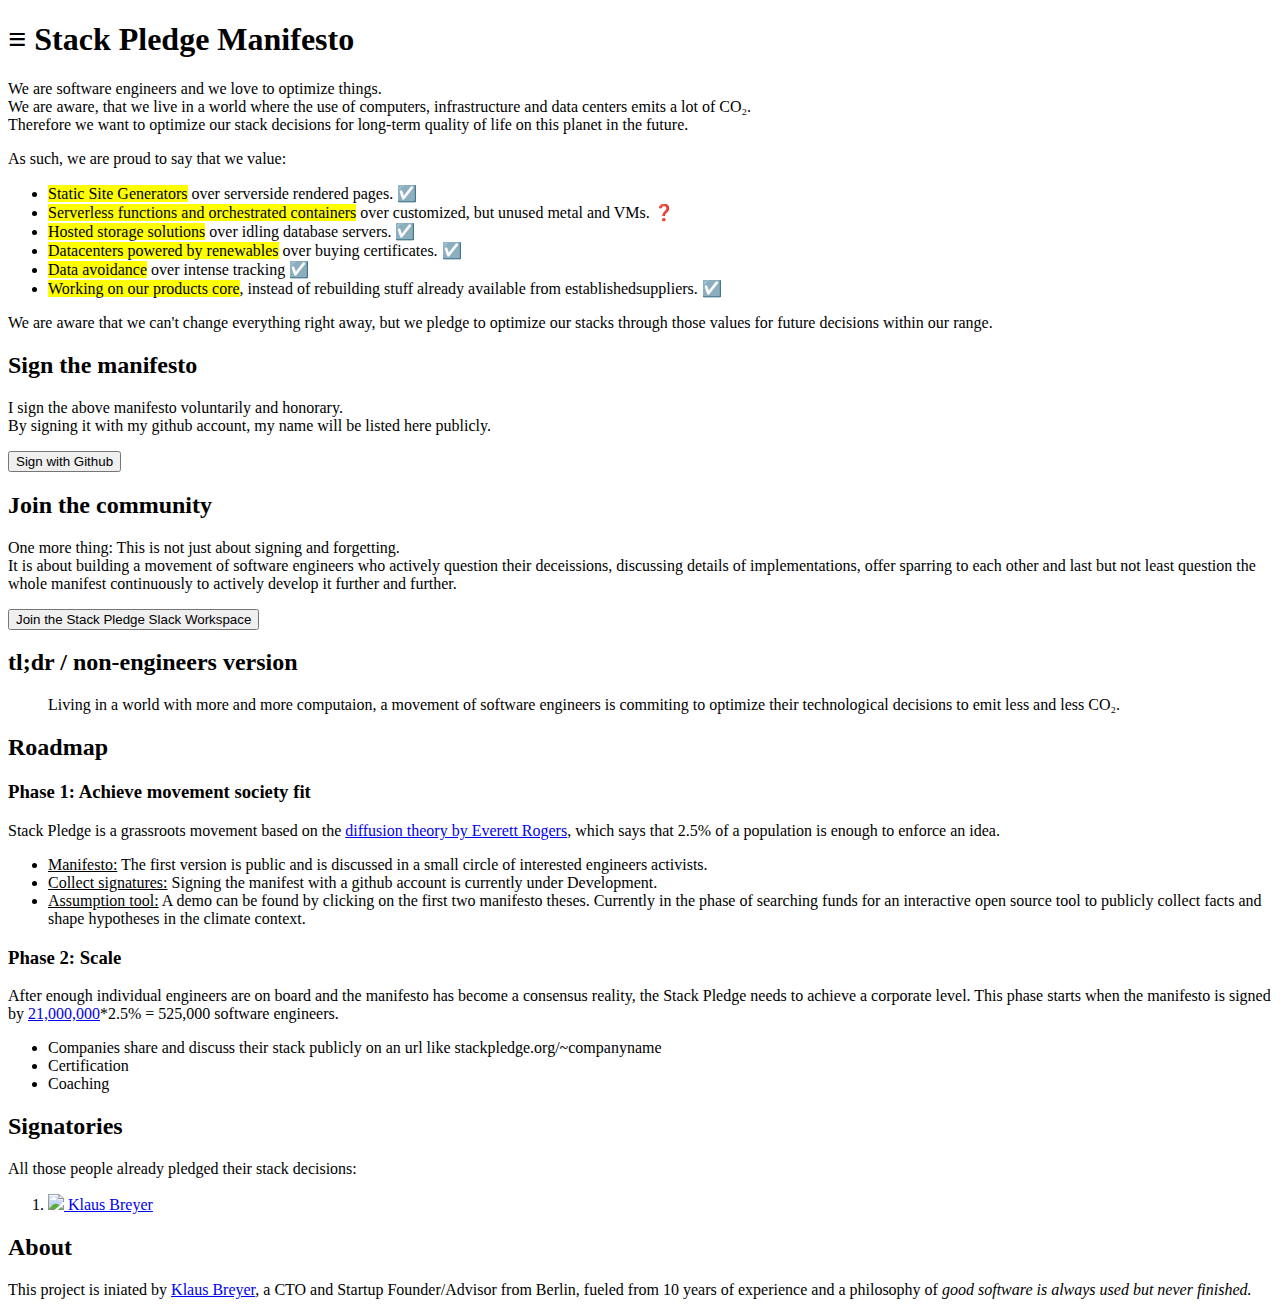
==== index.html @ d1469dd9 "version  without assumption links" ====
<!DOCTYPE html>
<html lang="en">

<head>
    <meta charset="UTF-8" />
    <meta name="viewport" content="width=device-width, initial-scale=1.0">
    <title>Stack Pledge Manifesto</title>
    <link rel="stylesheet" href="lib/water.css/dark.min.css" />
    <link rel="stylesheet" href="index.css" />
    <!-- <link rel="icon" type="image/x-icon" href="/img/favicon.png" /> -->
</head>

<body>

    <h1><span class="logo">≡</span> Stack Pledge Manifesto</h1>
    <p>
        We are software engineers and we love to optimize things.<br />
        We are aware, that we live in a world where the use of computers, infrastructure and data centers emits a lot of
        CO₂.<br />
        Therefore we want to optimize our stack decisions for long-term quality of life on this planet in the
        future.<br />
    </p>
    <p>As such, we are proud to say that we value:

        <ul>
            <li><mark>Static Site Generators</mark> over serverside rendered pages. ☑️</li>

            <li><mark>Serverless functions and orchestrated containers</mark> over customized, but unused metal and
                VMs. ❓</li>

            <li><mark>Hosted storage solutions</mark> over idling database servers. ☑️</li>

            <li><mark>Datacenters powered by renewables</mark> over buying certificates. ☑️</li>

            <li><mark>Data avoidance</mark> over intense tracking ☑️</li>

            <li><mark>Working on our products core</mark>, instead of rebuilding stuff already available from
                establishedsuppliers.
                ☑️</li>
        </ul>
    </p>
    <p>We are aware that we can't change everything right away, but we pledge to optimize our stacks through those
        values for future decisions within our range.</p>
    <h2>Sign the manifesto</h2>
    <p>I sign the above manifesto voluntarily and honorary. <br />By signing it with my github account, my name will be
        listed here publicly.</p>

    <button type="button" onclick="alert('this is only a demo.'); return false;">Sign with Github</button>

    <h2>Join the community</h2>
    <p>
        One more thing: This is not just about signing and forgetting.<br />
        It is about building a movement of software engineers who actively question their deceissions, discussing
        details of implementations, offer sparring to each other and last but not least question the whole manifest
        continuously to actively develop it further and further. </p>

    <button type="button"
        href="https://join.slack.com/t/stackpledge/shared_invite/zt-enmvue91-NgOCAYjKoC44g46drowG1Q">Join the Stack
        Pledge Slack Workspace </button>

    <h2>tl;dr / non-engineers version</h2>

    <blockquote>Living in a world with more and more computaion, a movement of software engineers is commiting to
        optimize their technological decisions to emit less and less CO₂.</blockquote>
    <h2>Roadmap</h2>

    <h3>Phase 1: Achieve movement society fit</h3>
    <p>Stack Pledge is a grassroots movement based on the <a
            href="https://en.wikipedia.org/wiki/Diffusion_of_innovations" target="_blank">diffusion theory by Everett
            Rogers</a>, which says that 2.5% of a population is enough to enforce an idea.</p>
    <ul>
        <li>
            <u>Manifesto:</u> The first version is public and is discussed in a small circle of interested engineers
            activists.
        </li>
        <li>
            <u>Collect signatures:</u> Signing the manifest with a github account is currently under Development.
        </li>
        <li>
            <u>Assumption tool:</u> A demo can be found by clicking on the first two manifesto theses. Currently in the
            phase of searching funds for an interactive open source tool to publicly collect facts and shape hypotheses
            in the climate context.
        </li>
    </ul>
    <h3>Phase 2: Scale</h3>
    <p>After enough individual engineers are on board and the manifesto has become a consensus reality, the Stack Pledge
        needs to achieve a corporate level. This phase starts when the manifesto is signed by <a
            href="https://en.wikipedia.org/wiki/Software_engineering_demographics" target="_blank">21,000,000</a>*2.5%
        = 525,000 software engineers. </p>
    <ul>
        <li>
            Companies share and discuss their stack publicly on an url like stackpledge.org/~companyname
        </li>
        <li>
            Certification
        </li>
        <li>Coaching</li>
    </ul>
    <h2>Signatories</h2>
    <p>All those people already pledged their stack decisions:</p>
    <ol>
        <li>
            <a href="https://github.com/klausbreyer" target="_blank"><img
                    src="https://avatars0.githubusercontent.com/u/32771?s=400&v=4" width=15 /> Klaus Breyer</a>
        </li>
    </ol>
    <h2>About</h2>
    <p>
        This project is iniated by <a href="https://v01.io">Klaus Breyer</a>, a CTO and Startup
        Founder/Advisor from Berlin, fueled from 10 years of experience and a philosophy of
        <i>good software is always used but never finished.</i>
    </p>

</body>

</html>
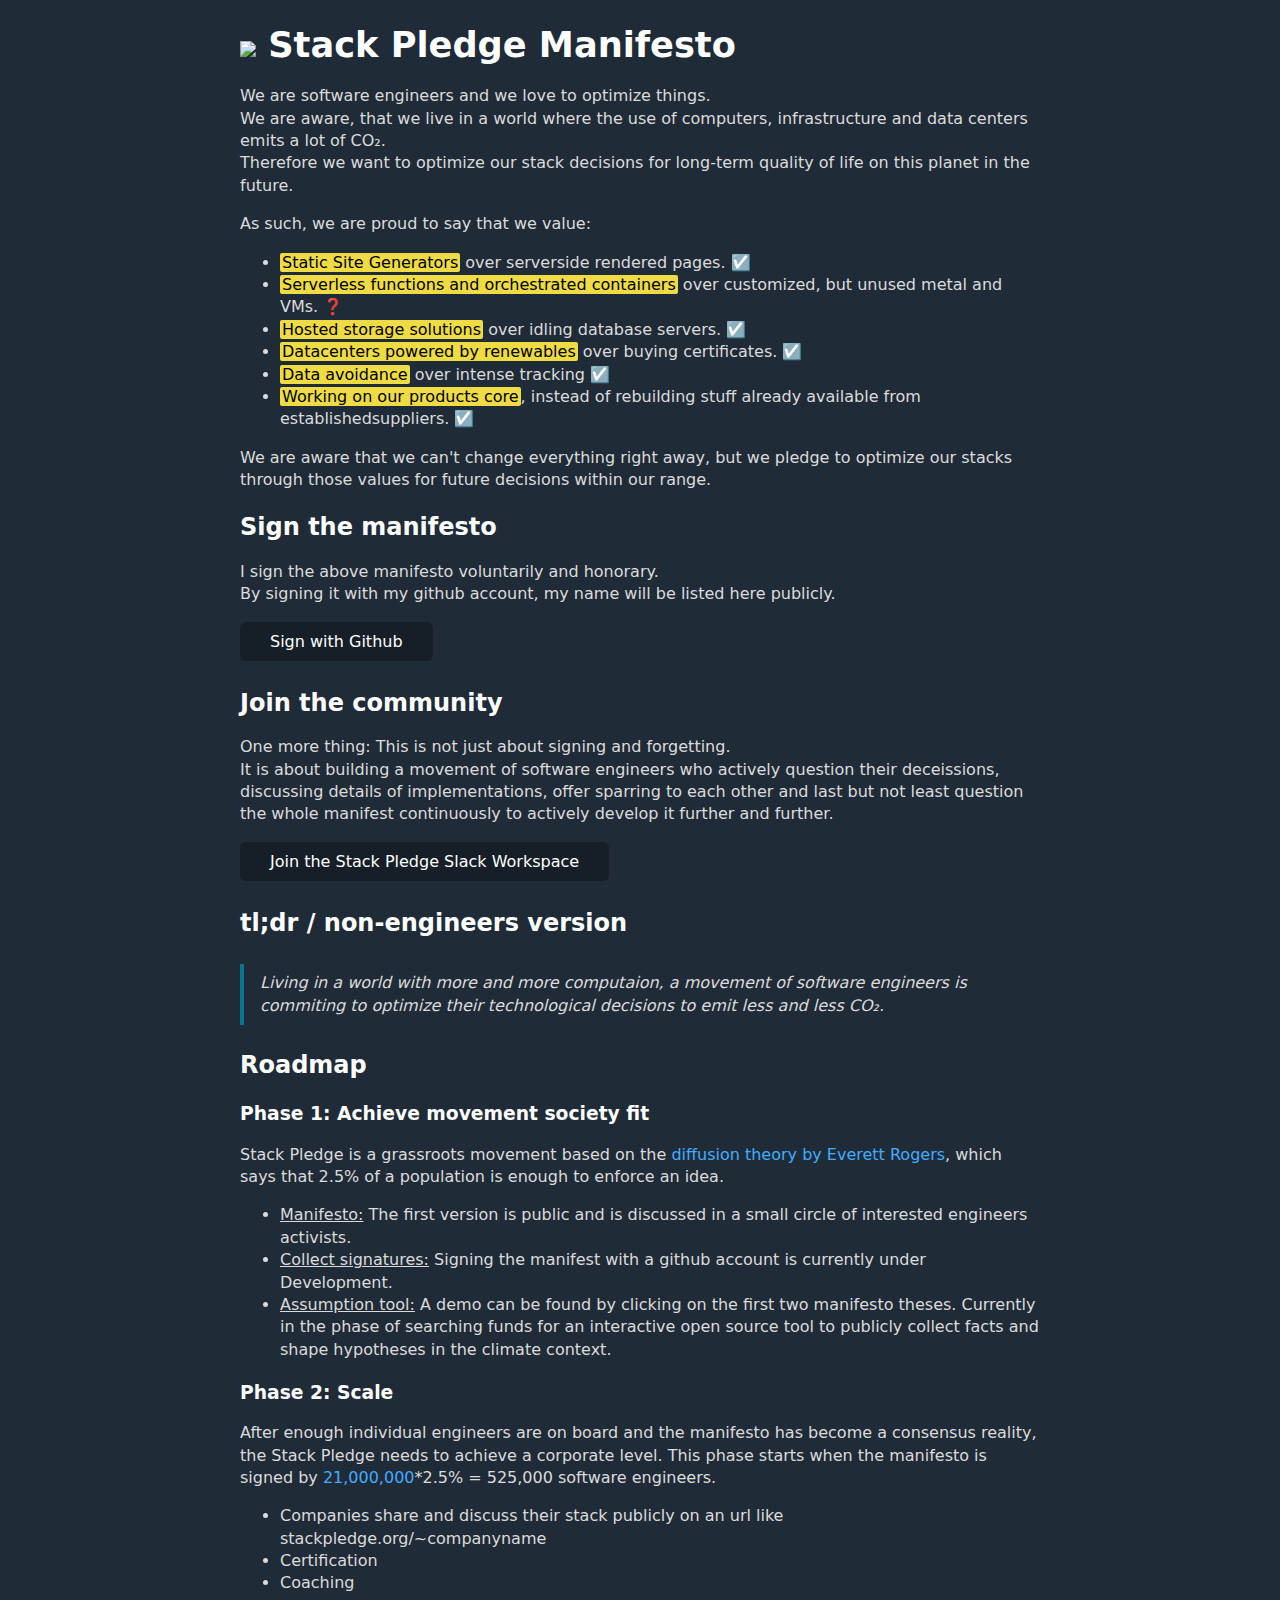
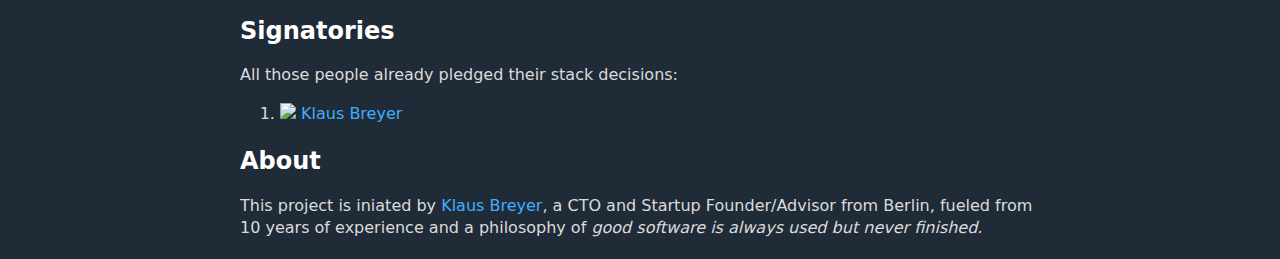
==== commit f9104cbf: "first assumption" ====
--- a/index.html
+++ b/index.html
@@ -5,14 +5,14 @@
     <meta charset="UTF-8" />
     <meta name="viewport" content="width=device-width, initial-scale=1.0">
     <title>Stack Pledge Manifesto</title>
-    <link rel="stylesheet" href="lib/water.css/dark.min.css" />
+    <link rel="stylesheet" href="lib/water.css/dark.standalone.min.css" />
     <link rel="stylesheet" href="index.css" />
-    <!-- <link rel="icon" type="image/x-icon" href="/img/favicon.png" /> -->
+    <link rel="icon" type="image/x-icon" href="images/favicon.png" />
 </head>
 
 <body>
 
-    <h1><span class="logo">≡</span> Stack Pledge Manifesto</h1>
+    <h1><img src="images/halfburger.svg" class="logo" /> Stack Pledge Manifesto</h1>
     <p>
         We are software engineers and we love to optimize things.<br />
         We are aware, that we live in a world where the use of computers, infrastructure and data centers emits a lot of
--- a/lib/water.css/dark.standalone.min.css
+++ b/lib/water.css/dark.standalone.min.css
@@ -0,0 +1,2 @@
+:root{--background-body:#202b38;--background:#161f27;--background-alt:#1a242f;--selection:#161f27;--text-main:#dbdbdb;--text-bright:#fff;--text-muted:#717880;--links:#41adff;--focus:rgba(0,150,191,0.67);--border:#dbdbdb;--code:#ffbe85;--animation-duration:0.1s;--button-hover:#324759;--scrollbar-thumb:var(--button-hover);--scrollbar-thumb-hover:#415c73;--form-placeholder:#a9a9a9;--form-text:#fff;--variable:#d941e2;--highlight:#efdb43;--select-arrow:url("data:image/svg+xml;charset=utf-8,%3Csvg xmlns='http://www.w3.org/2000/svg' height='63' width='117' fill='%23efefef'%3E%3Cpath d='M115 2c-1-2-4-2-5 0L59 53 7 2a4 4 0 0 0-5 5l54 54 2 2 3-2 54-54c2-1 2-4 0-5z'/%3E%3C/svg%3E")}body{font-family:system-ui,-apple-system,BlinkMacSystemFont,Segoe UI,Roboto,Oxygen,Ubuntu,Cantarell,Fira Sans,Droid Sans,Helvetica Neue,sans-serif;line-height:1.4;max-width:800px;margin:20px auto;padding:0 10px;color:var(--text-main);background:var(--background-body);text-rendering:optimizeLegibility}button,input,textarea{transition:background-color var(--animation-duration) linear,border-color var(--animation-duration) linear,color var(--animation-duration) linear,box-shadow var(--animation-duration) linear,transform var(--animation-duration) ease}h1{font-size:2.2em;margin-top:0}h1,h2,h3,h4,h5,h6{margin-bottom:12px}h1,h2,h3,h4,h5,h6,strong{color:var(--text-bright)}b,h1,h2,h3,h4,h5,h6,strong,th{font-weight:600}q:after,q:before{content:none}blockquote,q{border-left:4px solid var(--focus);margin:1.5em 0;padding:.5em 1em;font-style:italic}blockquote>footer{font-style:normal;border:0}address,blockquote cite{font-style:normal}a[href^=mailto]:before{content:"📧 "}a[href^=tel]:before{content:"📞 "}a[href^=sms]:before{content:"💬 "}mark{background-color:var(--highlight);border-radius:2px;padding:0 2px;color:#000}button,input[type=button],input[type=checkbox],input[type=radio],input[type=range],input[type=submit],select{cursor:pointer}input:not([type=checkbox]):not([type=radio]),select{display:block}button,input,select,textarea{color:var(--form-text);background-color:var(--background);font-family:inherit;font-size:inherit;margin-right:6px;margin-bottom:6px;padding:10px;border:none;border-radius:6px;outline:none;-webkit-appearance:none}textarea{margin-right:0;width:100%;box-sizing:border-box;resize:vertical}select{background:var(--background) var(--select-arrow) calc(100% - 12px) 50%/12px no-repeat;padding-right:35px}select::-ms-expand{display:none}select[multiple]{padding-right:10px;background-image:none;overflow-y:auto}button,input[type=button],input[type=submit]{padding-right:30px;padding-left:30px}button:hover,input[type=button]:hover,input[type=submit]:hover{background:var(--button-hover)}button:focus,input:focus,select:focus,textarea:focus{box-shadow:0 0 0 2px var(--focus)}input[type=checkbox],input[type=radio]{position:relative;width:14px;height:14px;display:inline-block;vertical-align:middle;margin:0 2px 0 0}input[type=radio]{border-radius:50%}input[type=checkbox]:checked,input[type=radio]:checked{background:var(--button-hover)}input[type=checkbox]:checked:before,input[type=radio]:checked:before{content:"•";display:block;position:absolute;left:50%;top:50%;transform:translateX(-50%) translateY(-50%)}input[type=checkbox]:checked:before{content:"✔";transform:translateY(-50%) translateY(.5px) translateX(-6px)}button:active,input[type=button]:active,input[type=checkbox]:active,input[type=radio]:active,input[type=range]:active,input[type=submit]:active{transform:translateY(2px)}button:disabled,input:disabled,select:disabled,textarea:disabled{cursor:not-allowed;opacity:.5}::-webkit-input-placeholder{color:var(--form-placeholder)}::-moz-placeholder{color:var(--form-placeholder)}::-ms-input-placeholder{color:var(--form-placeholder)}::placeholder{color:var(--form-placeholder)}fieldset{border:1px solid var(--focus);border-radius:6px;margin:0 0 6px;padding:10px}legend{font-size:.9em;font-weight:600}input[type=range]{margin:10px 0;padding:10px 0;background:transparent}input[type=range]:focus{outline:none}input[type=range]::-webkit-slider-runnable-track{width:100%;height:9.5px;transition:.2s;background:var(--background);border-radius:3px}input[type=range]::-webkit-slider-thumb{box-shadow:0 1px 1px #000,0 0 1px #0d0d0d;height:20px;width:20px;border-radius:50%;background:var(--border);-webkit-appearance:none;margin-top:-7px}input[type=range]:focus::-webkit-slider-runnable-track{background:var(--background)}input[type=range]::-moz-range-track{width:100%;height:9.5px;transition:.2s;background:var(--background);border-radius:3px}input[type=range]::-moz-range-thumb{box-shadow:1px 1px 1px #000,0 0 1px #0d0d0d;height:20px;width:20px;border-radius:50%;background:var(--border)}input[type=range]::-ms-track{width:100%;height:9.5px;background:transparent;border-color:transparent;border-width:16px 0;color:transparent}input[type=range]::-ms-fill-lower,input[type=range]::-ms-fill-upper{background:var(--background);border:.2px solid #010101;border-radius:3px;box-shadow:1px 1px 1px #000,0 0 1px #0d0d0d}input[type=range]::-ms-thumb{box-shadow:1px 1px 1px #000,0 0 1px #0d0d0d;border:1px solid #000;height:20px;width:20px;border-radius:50%;background:var(--border)}input[type=range]:focus::-ms-fill-lower,input[type=range]:focus::-ms-fill-upper{background:var(--background)}a{text-decoration:none;color:var(--links)}a:hover{text-decoration:underline}code,samp,time{background:var(--background);color:var(--code);padding:2.5px 5px;border-radius:6px;font-size:1em}pre>code{padding:10px;display:block;overflow-x:auto}var{color:var(--variable);font-style:normal;font-family:monospace}kbd{background:var(--background);border:1px solid var(--border);border-radius:2px;color:var(--text-main);padding:2px 4px}img{max-width:100%;height:auto}hr{border:none;border-top:1px solid var(--border)}table{border-collapse:collapse;margin-bottom:10px;width:100%}td,th{padding:6px;text-align:left}thead{border-bottom:1px solid var(--border)}tfoot{border-top:1px solid var(--border)}tbody tr:nth-child(2n){background-color:var(--background-alt)}::-webkit-scrollbar{height:10px;width:10px}::-webkit-scrollbar-track{background:var(--background);border-radius:6px}::-webkit-scrollbar-thumb{background:var(--scrollbar-thumb);border-radius:6px}::-webkit-scrollbar-thumb:hover{background:var(--scrollbar-thumb-hover)}::-moz-selection{background-color:var(--selection)}::selection{background-color:var(--selection)}details{display:flex;flex-direction:column;align-items:flex-start;background-color:var(--background-alt);padding:10px 10px 0;margin:1em 0;border-radius:6px;overflow:hidden}details[open]{padding:10px}details>:last-child{margin-bottom:0}details[open] summary{margin-bottom:10px}summary{display:list-item;background-color:var(--background);padding:10px;margin:-10px -10px 0}details>:not(summary){margin-top:0}summary::-webkit-details-marker{color:var(--text-main)}footer{border-top:1px solid var(--background);padding-top:10px;font-size:.8em;color:var(--text-muted)}
+/*# sourceMappingURL=dark.standalone.min.css.map */
